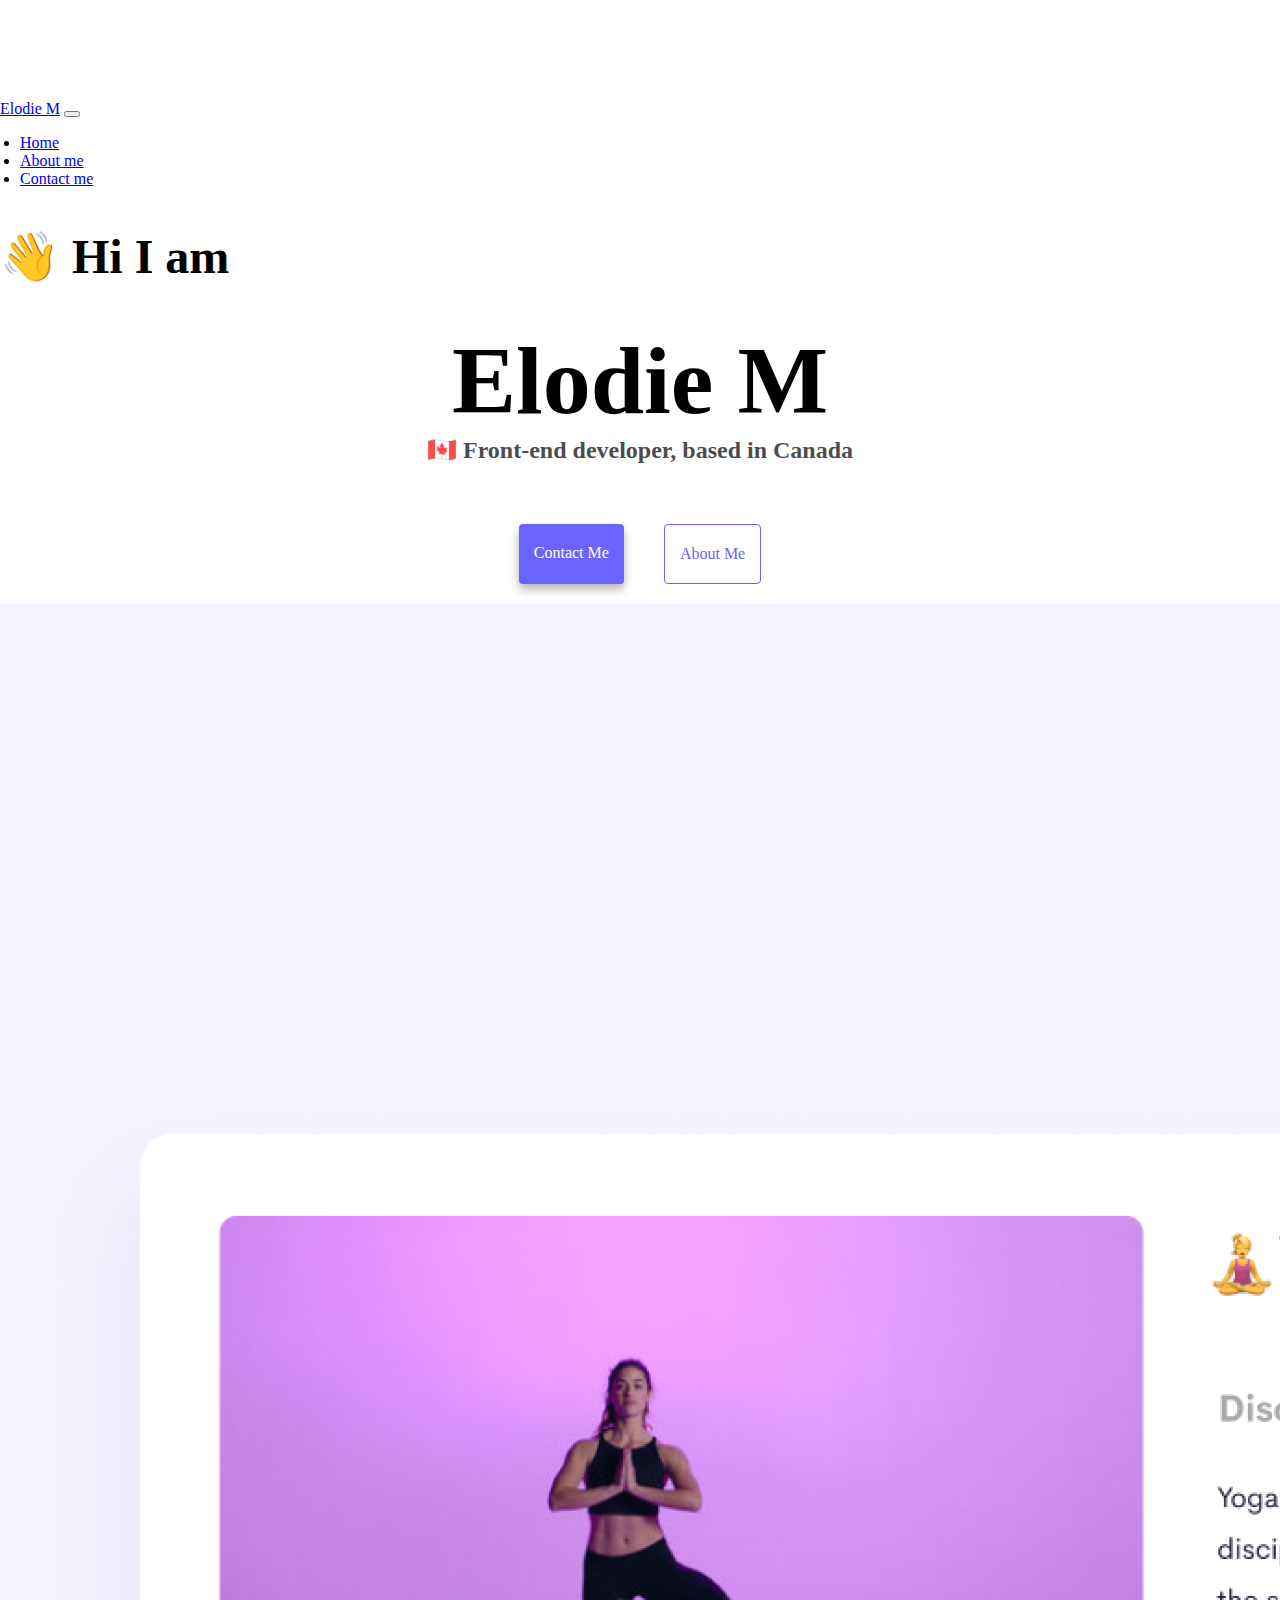
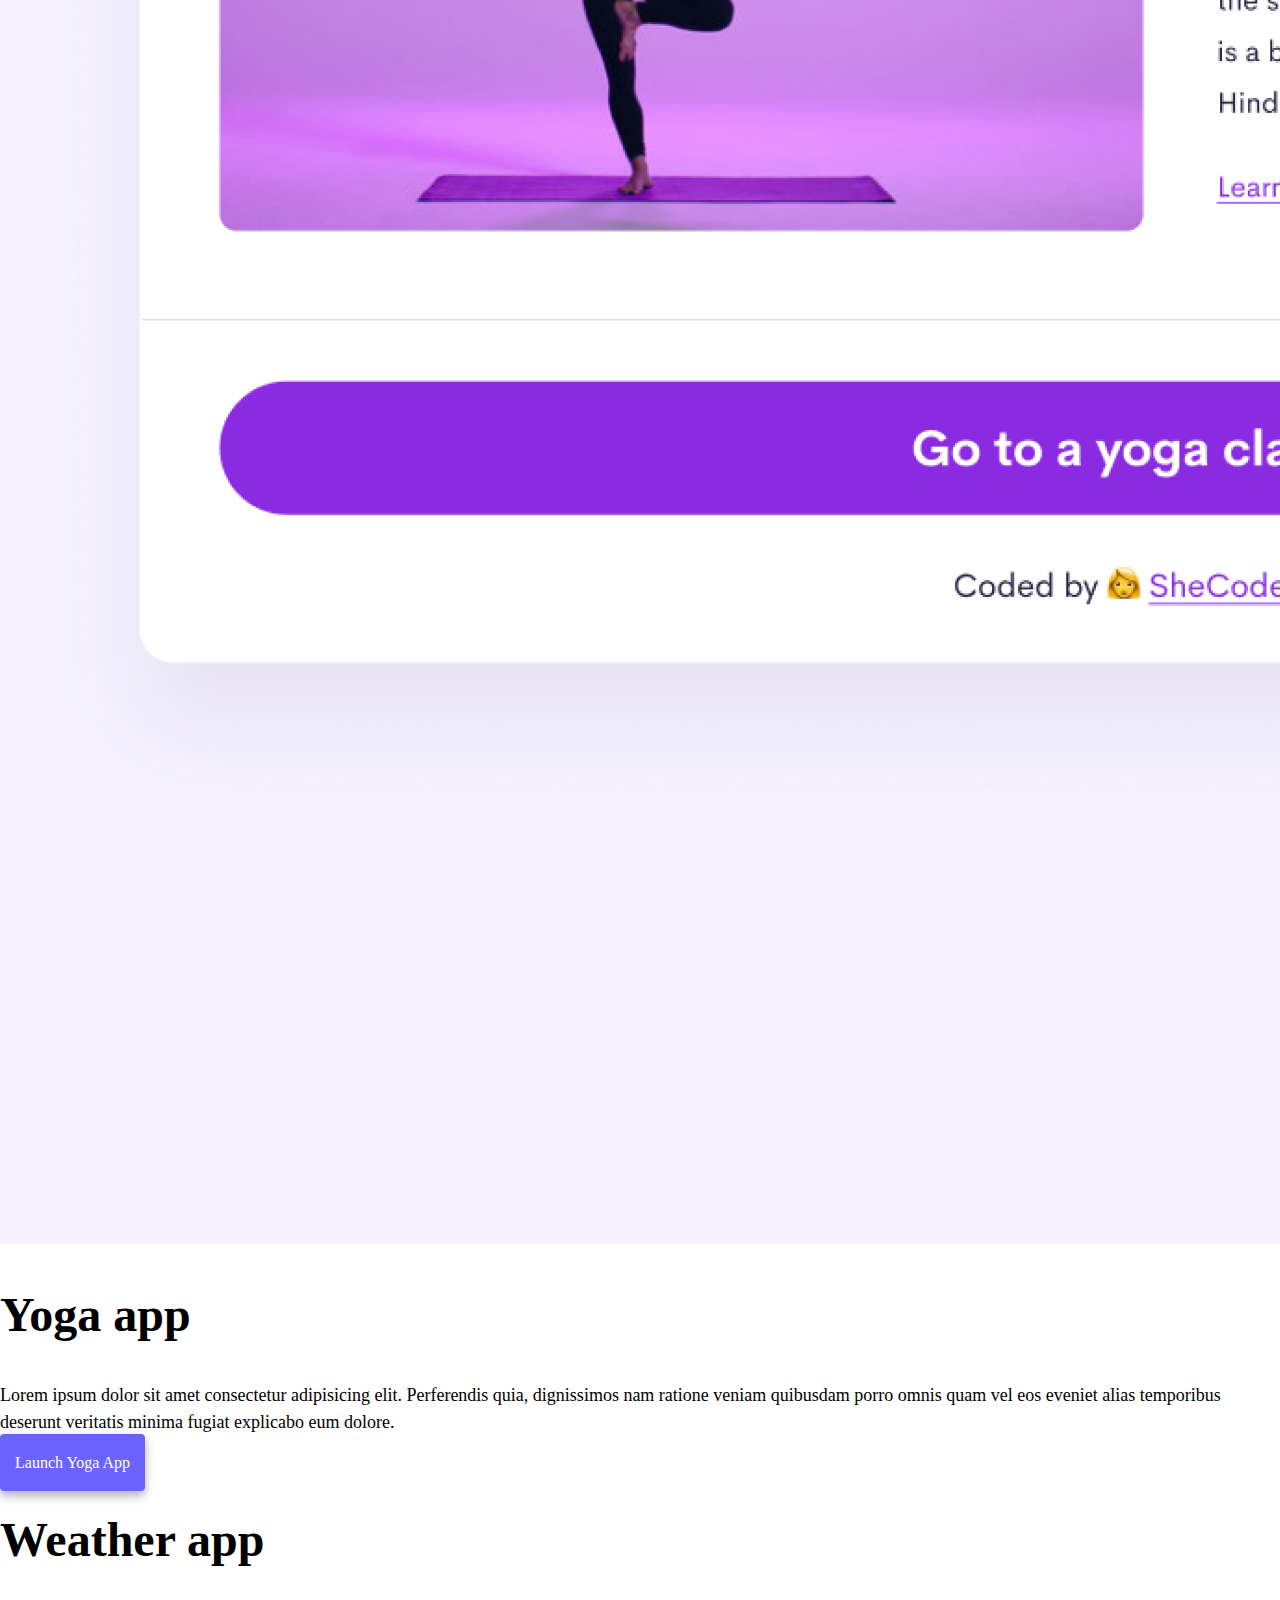
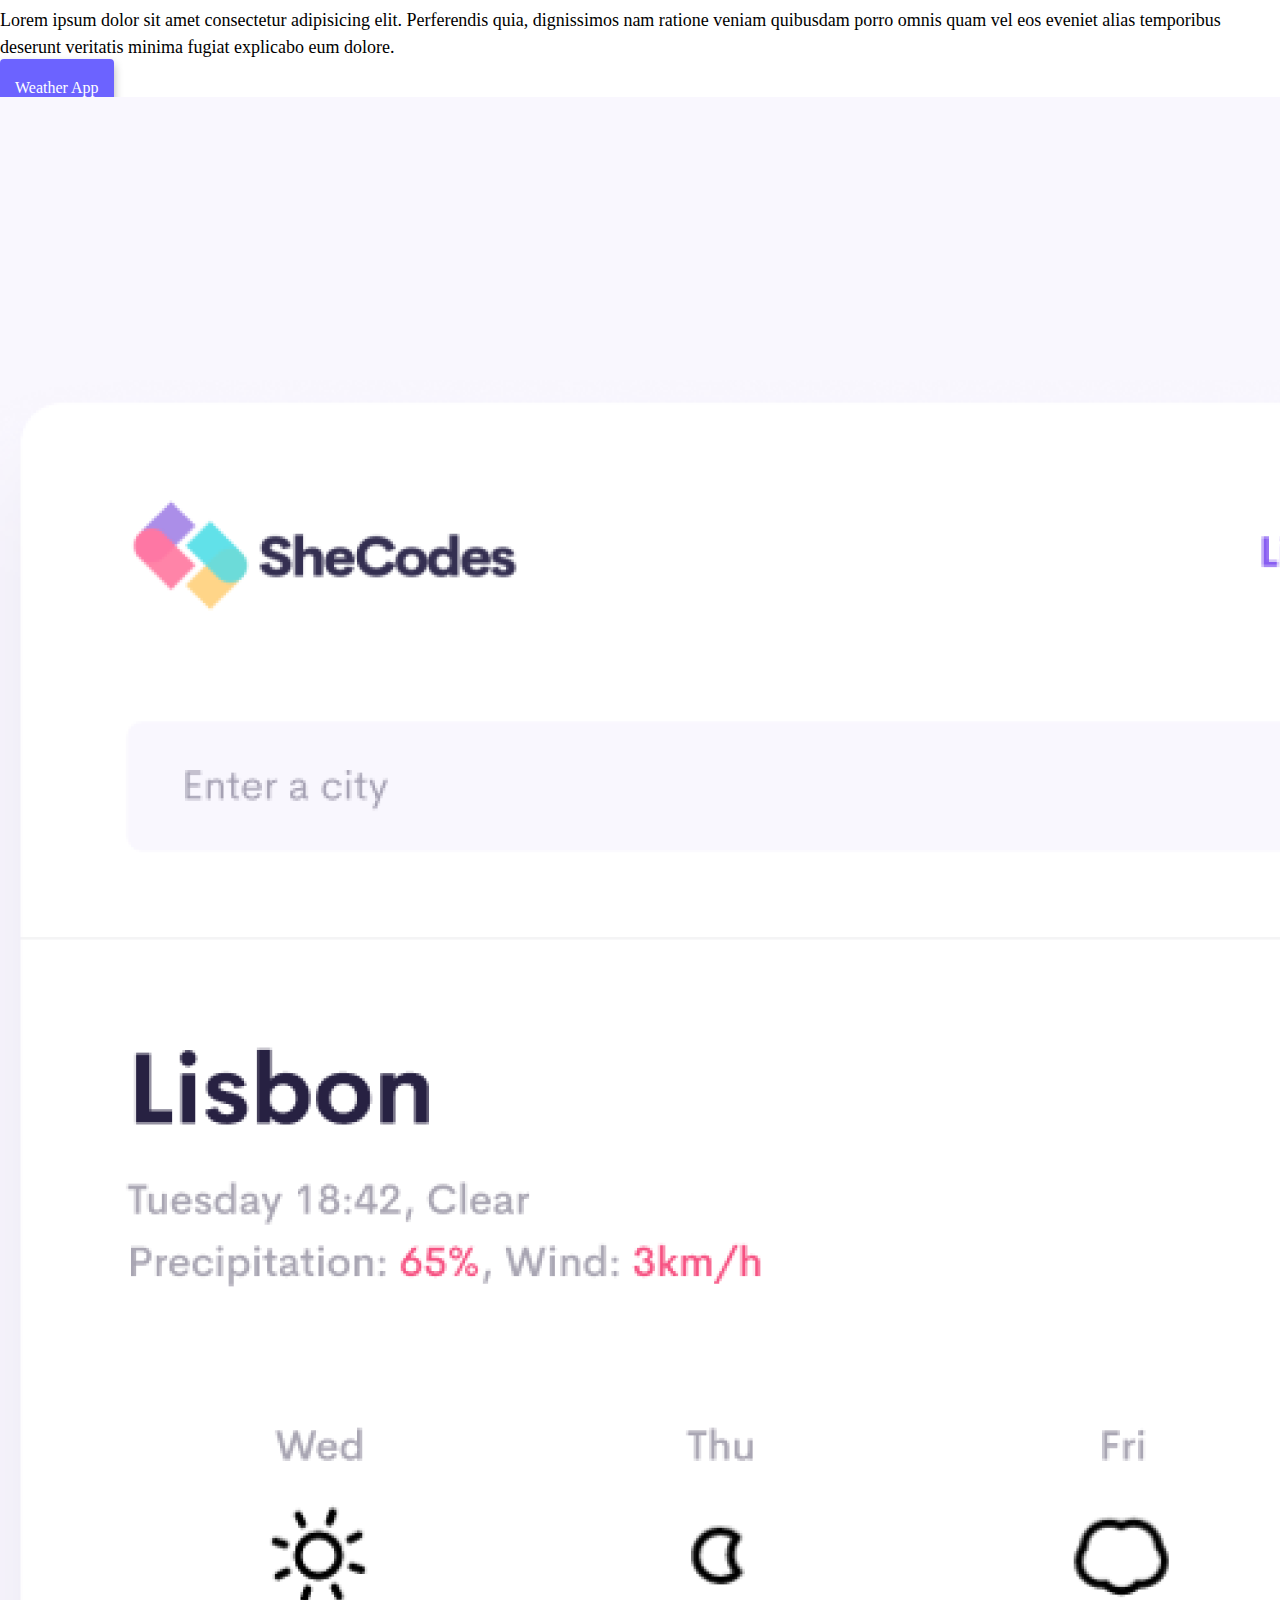
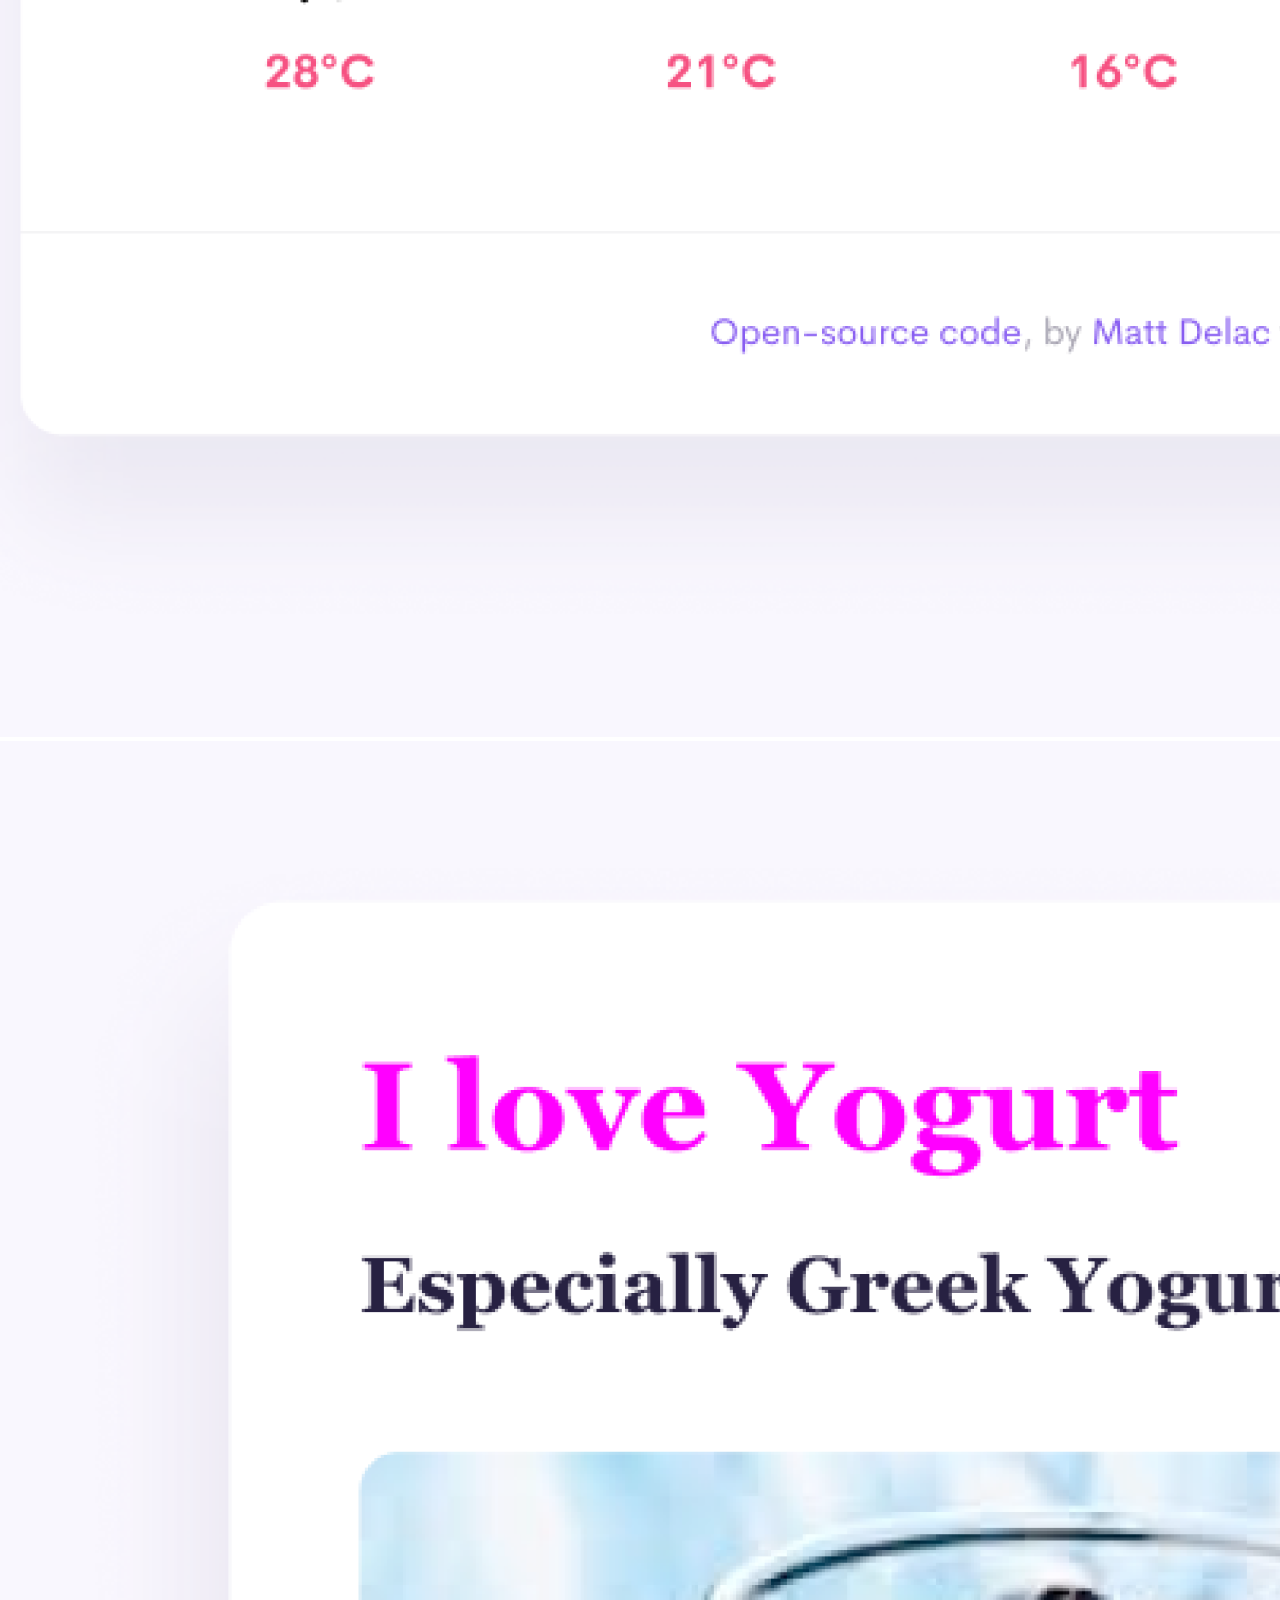
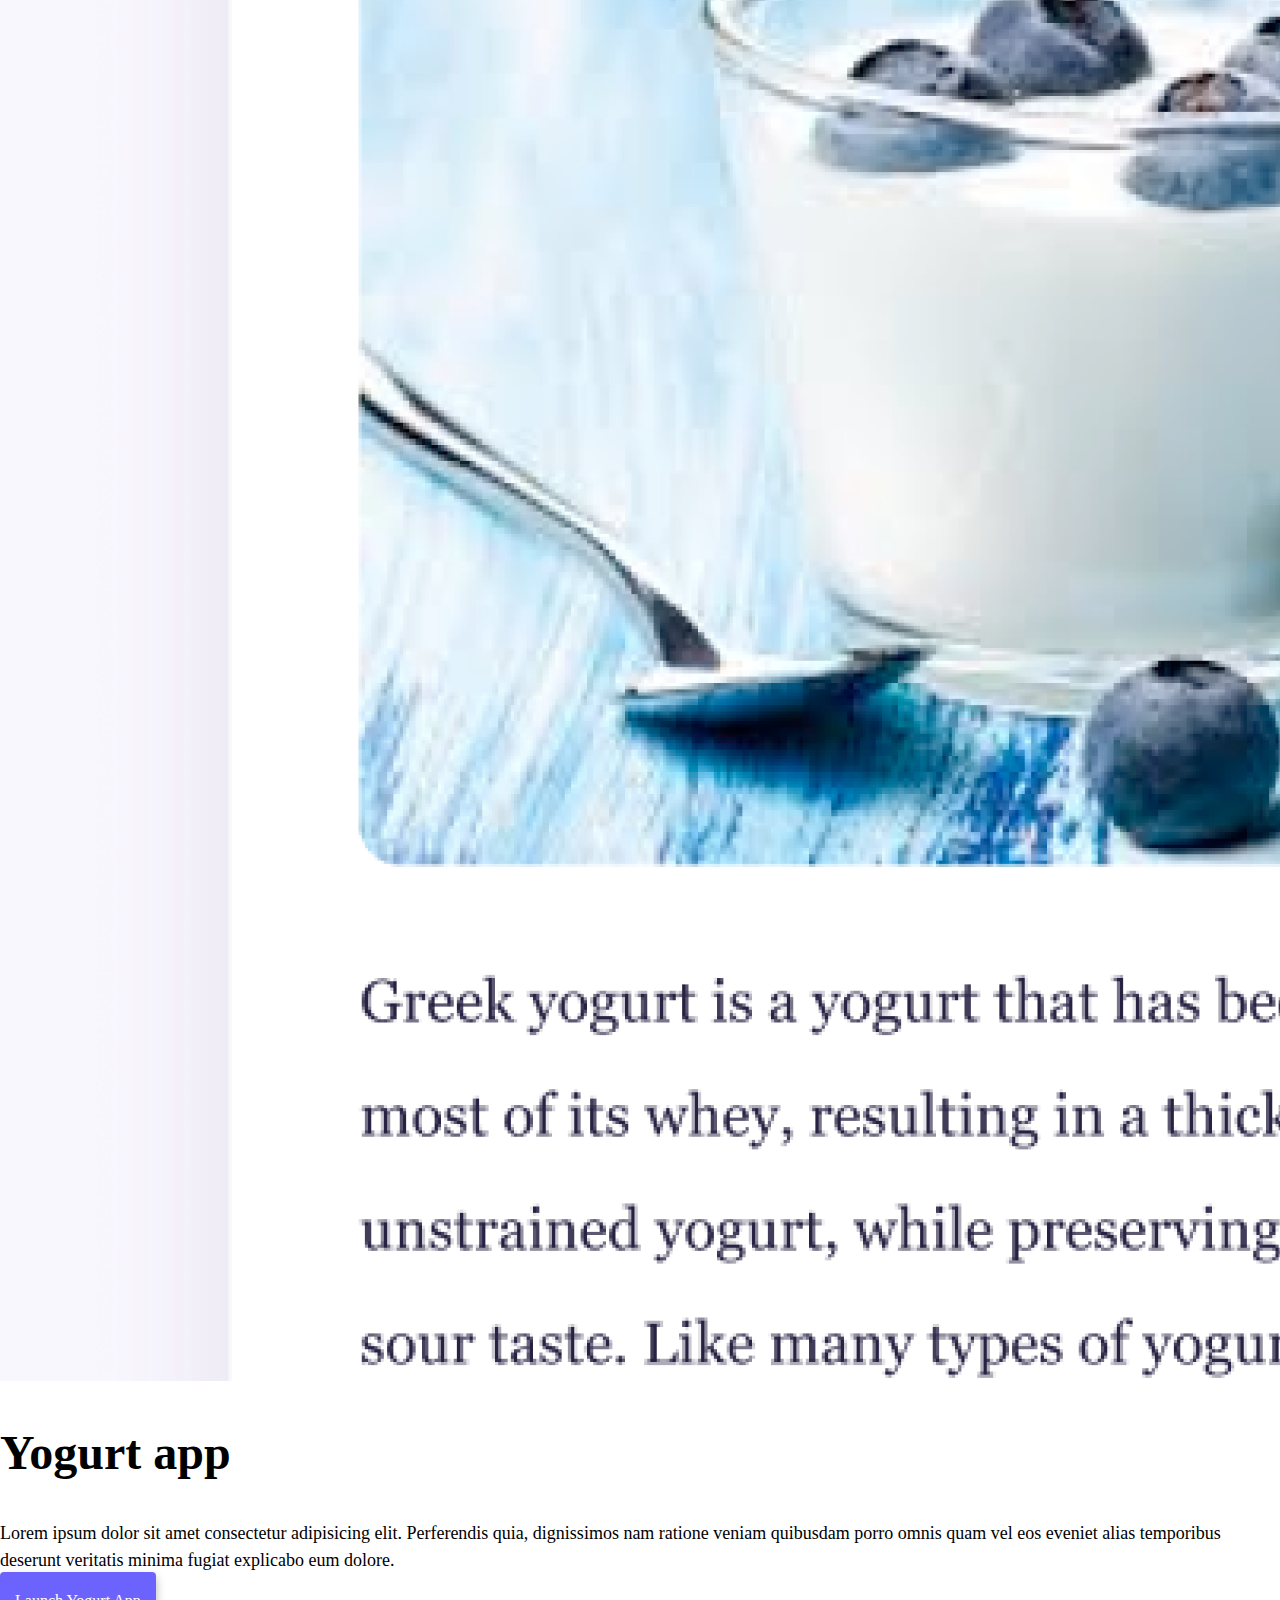
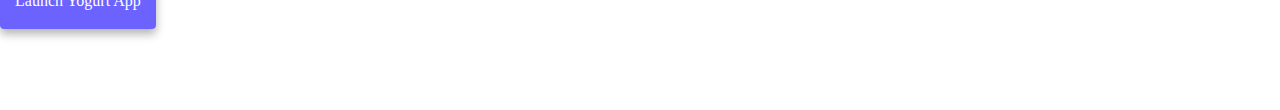
==== index.html @ 0d88f3b6 "Initial commit" ====
<!DOCTYPE html>
<html lang="en">
  <head>
    <meta charset="UTF-8" />
    <meta http-equiv="X-UA-Compatible" content="IE=edge" />
    <meta name="viewport" content="width=device-width, initial-scale=1.0" />
    <title>Elodie M</title>
    <link
      href="https://cdn.jsdelivr.net/npm/bootstrap@5.1.3/dist/css/bootstrap.min.css"
      rel="stylesheet"
      integrity="sha384-1BmE4kWBq78iYhFldvKuhfTAU6auU8tT94WrHftjDbrCEXSU1oBoqyl2QvZ6jIW3"
      crossorigin="anonymous"
    />
    <script
      src="https://cdn.jsdelivr.net/npm/bootstrap@5.1.3/dist/js/bootstrap.bundle.min.js"
      integrity="sha384-ka7Sk0Gln4gmtz2MlQnikT1wXgYsOg+OMhuP+IlRH9sENBO0LRn5q+8nbTov4+1p"
      crossorigin="anonymous"
    ></script>
    <link rel="stylesheet" href="src/style.css" />
  </head>
  <body>
    <nav class="navbar fixed-top navbar-expand-lg navbar-light bg-light">
      <div class="container">
        <a class="navbar-brand" href="index.html">Elodie M</a>
        <button
          class="navbar-toggler"
          type="button"
          data-bs-toggle="collapse"
          data-bs-target="#navbarNav"
          aria-controls="navbarNav"
          aria-expanded="false"
          aria-label="Toggle navigation"
        >
          <span class="navbar-toggler-icon"></span>
        </button>
        <div class="collapse navbar-collapse" id="navbarNav">
          <ul class="navbar-nav">
            <li class="nav-item">
              <a class="nav-link active" aria-current="page" href="index.html"
                >Home</a
              >
            </li>
            <li class="nav-item">
              <a class="nav-link" href="about.html">About me</a>
            </li>
            <li class="nav-item">
              <a class="nav-link" href="about.html#contact">Contact me</a>
            </li>
          </ul>
        </div>
      </div>
    </nav>
    <h2 class="text-center">👋 Hi I am</h2>
    <h1>Elodie M</h1>
    <h3>🇨🇦 Front-end developer, based in Canada</h3>
    <div class="navigation-links">
      <a href="about.html#contact" class="primary-link">Contact me</a>
      <a href="about.html" class="secondary-link">About me</a>
    </div>
    <div class="container">
      <div class="row">
        <div class="col-md-6 mt-5">
          <img src="images/yoga.png" class="img-fluid rounded" />
        </div>
        <div class="col-md-6 mt-5">
          <h2>Yoga app</h2>
          <p>
            Lorem ipsum dolor sit amet consectetur adipisicing elit. Perferendis
            quia, dignissimos nam ratione veniam quibusdam porro omnis quam vel
            eos eveniet alias temporibus deserunt veritatis minima fugiat
            explicabo eum dolore.
          </p>
          <div class="mt-5">
            <a href="#" class="primary-link">Launch Yoga App</a>
          </div>
        </div>
        <div class="row">
          <div class="col-md-6 mt-5">
            <h2>Weather app</h2>
            <p>
              Lorem ipsum dolor sit amet consectetur adipisicing elit.
              Perferendis quia, dignissimos nam ratione veniam quibusdam porro
              omnis quam vel eos eveniet alias temporibus deserunt veritatis
              minima fugiat explicabo eum dolore.
            </p>
            <div class="mt-5">
              <a href="#" class="primary-link">Weather App</a>
            </div>
          </div>
          <div class="col-md-6 mt-5">
            <img src="images/weather.png" class="img-fluid rounded" />
          </div>
        </div>
        <div class="row">
          <div class="col-md-6 mt-5">
            <img src="images/yogurt.png" class="img-fluid rounded" />
          </div>
          <div class="col-md-6 mt-5">
            <h2>Yogurt app</h2>
            <p>
              Lorem ipsum dolor sit amet consectetur adipisicing elit.
              Perferendis quia, dignissimos nam ratione veniam quibusdam porro
              omnis quam vel eos eveniet alias temporibus deserunt veritatis
              minima fugiat explicabo eum dolore.
            </p>
            <div class="mt-5">
              <a href="#" class="primary-link">Launch Yogurt App</a>
            </div>
          </div>
        </div>
      </div>
    </div>
  </body>
</html>
---- src/style.css ----
:root {
  --primary-color: #6c63ff;
  --secondary-color: #f5f2fe;
  --box-shadow: 0 5px 10px rgba(0, 0, 0, 0.3);
}

body {
  margin: 100px 0;
}
ul {
  padding-left: 20px !important;
}

h1,
h3 {
  text-align: center;
  margin: 0;
}

h1 {
  font-size: 96px;
}

h2 {
  font-size: 48px;
}

h3 {
  font-size: 24px;
  opacity: 0.7;
}

p {
  font-size: 18px;
  line-height: 1.5;
}

.navigation-links {
  display: flex;
  margin-top: 40px;
  justify-content: center;
}

.navigation-links a {
  margin: 20px;
  border-radius: 4px;
  padding: 20px 15px;
  text-decoration: none;
  text-transform: capitalize;
}

.primary-link {
  border-radius: 4px;
  padding: 20px 15px;
  text-decoration: none;
  text-transform: capitalize;
  background: var(--primary-color);
  box-shadow: var(--box-shadow);
  color: white;
}

.secondary-link {
  color: var(--primary-color);
  border: 1px solid var(--primary-color);
}

.homepage-link {
  color: var(--primary-color);
  text-align: center;
  display: block;
}

.about-paragraphs {
  margin: 30px 0;
}

.about-paragraphs p {
  margin: 10px;
}

.email-link {
  display: flex;
  justify-content: center;
  color: var(--primary-color);
  font-size: 28px;
  text-decoration: none;
}

.email-link:hover {
  text-decoration: underline;
}
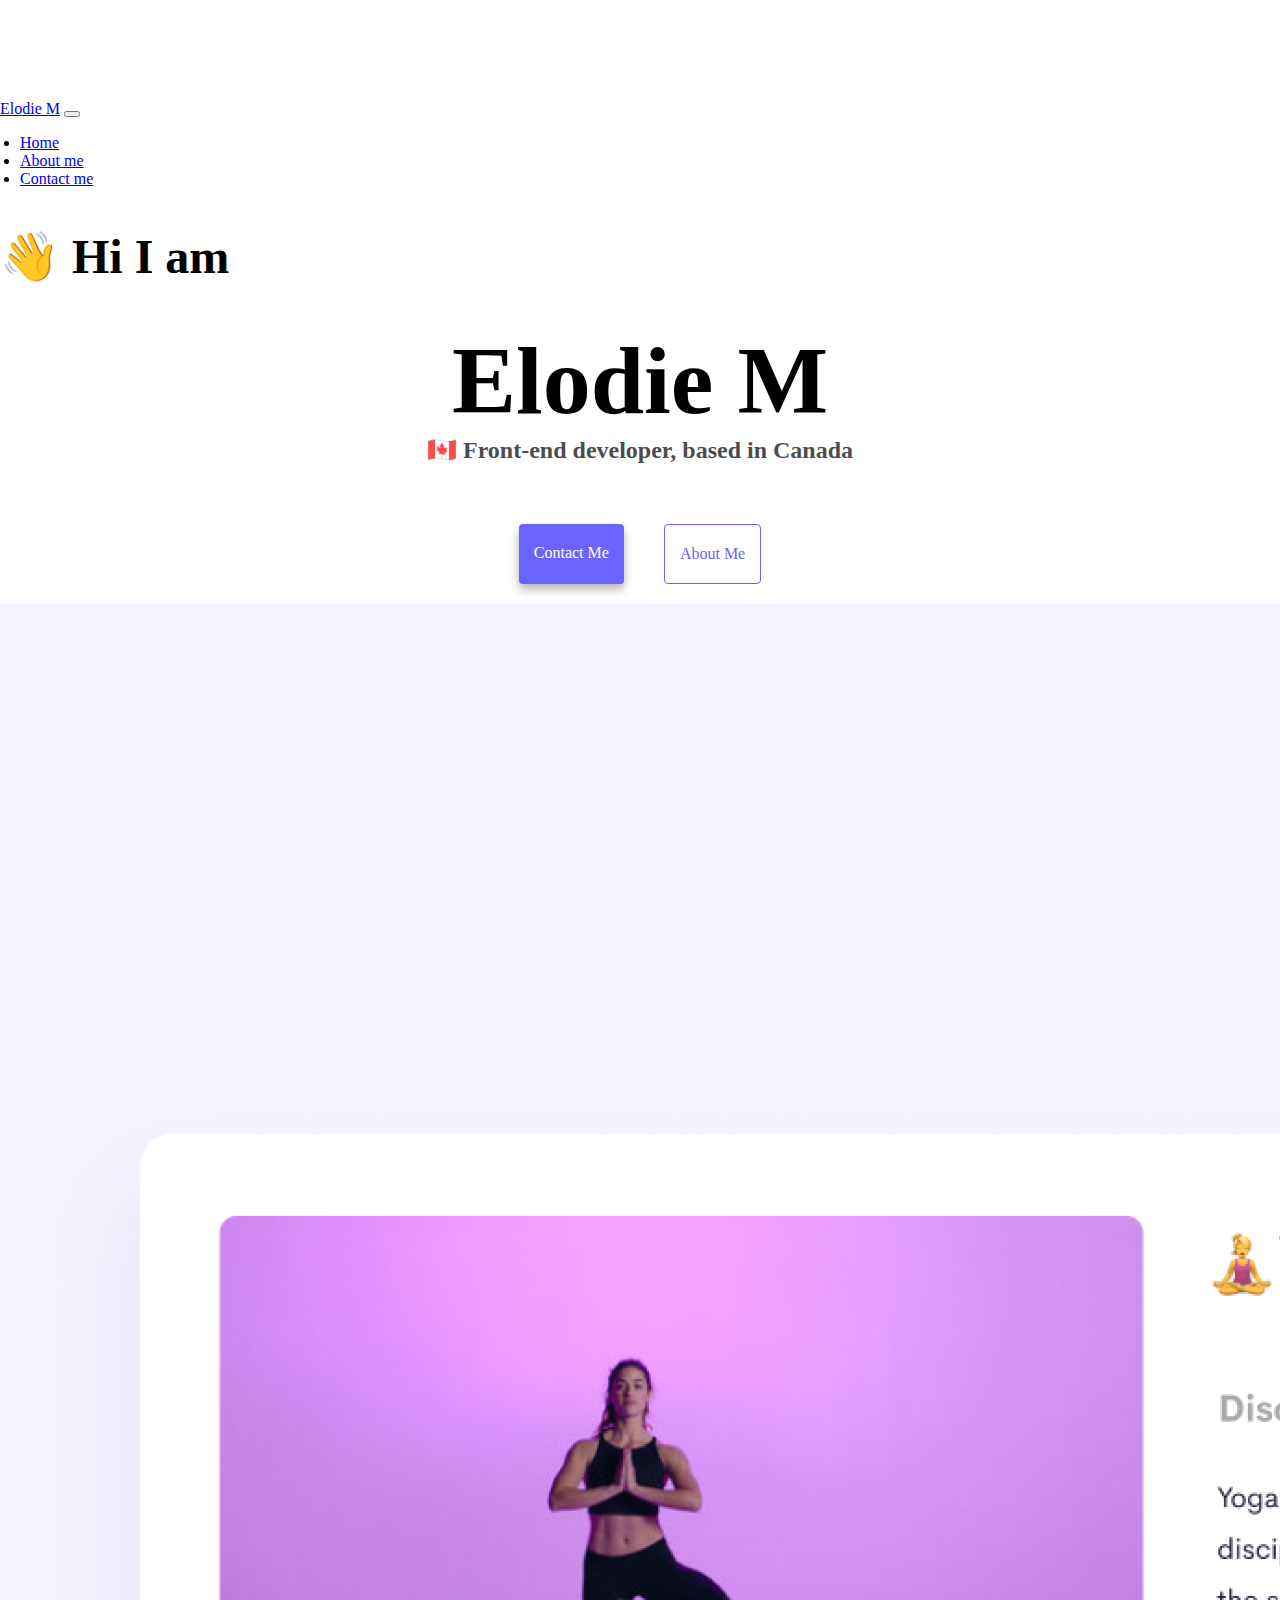
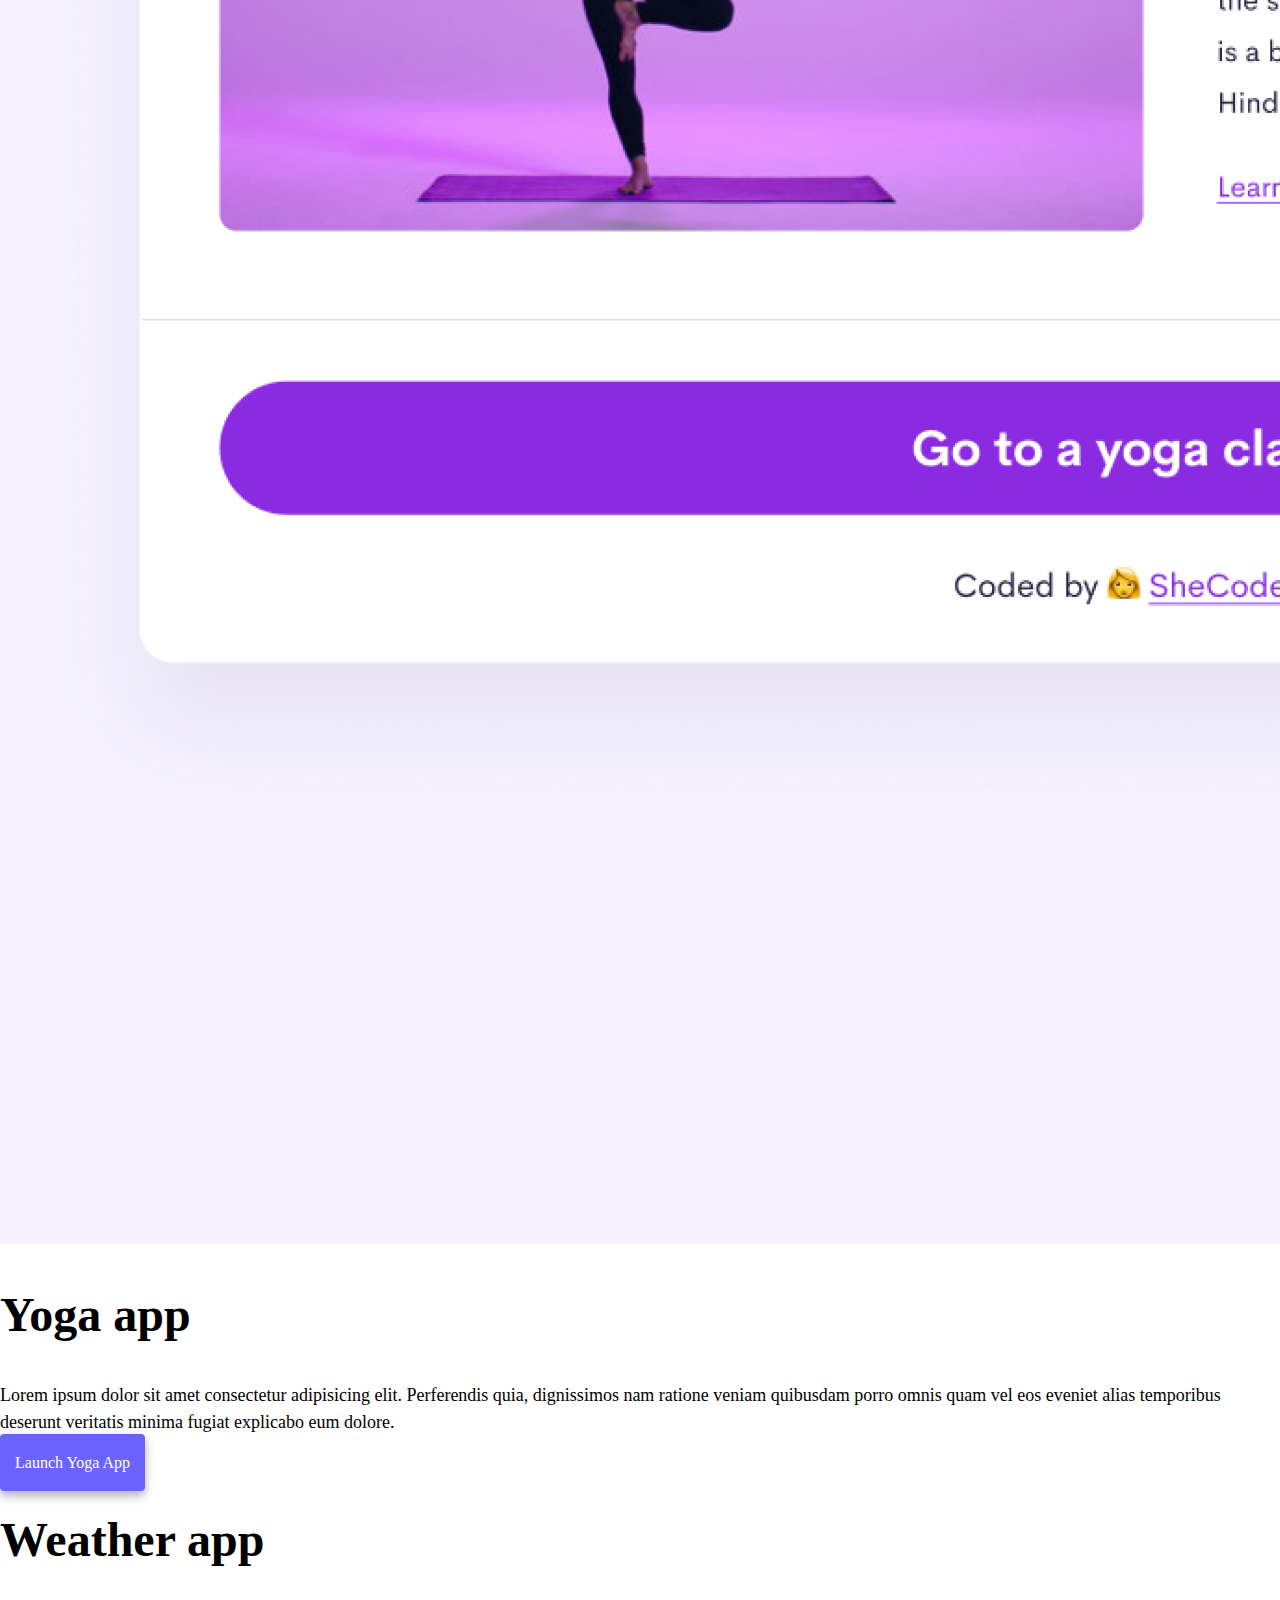
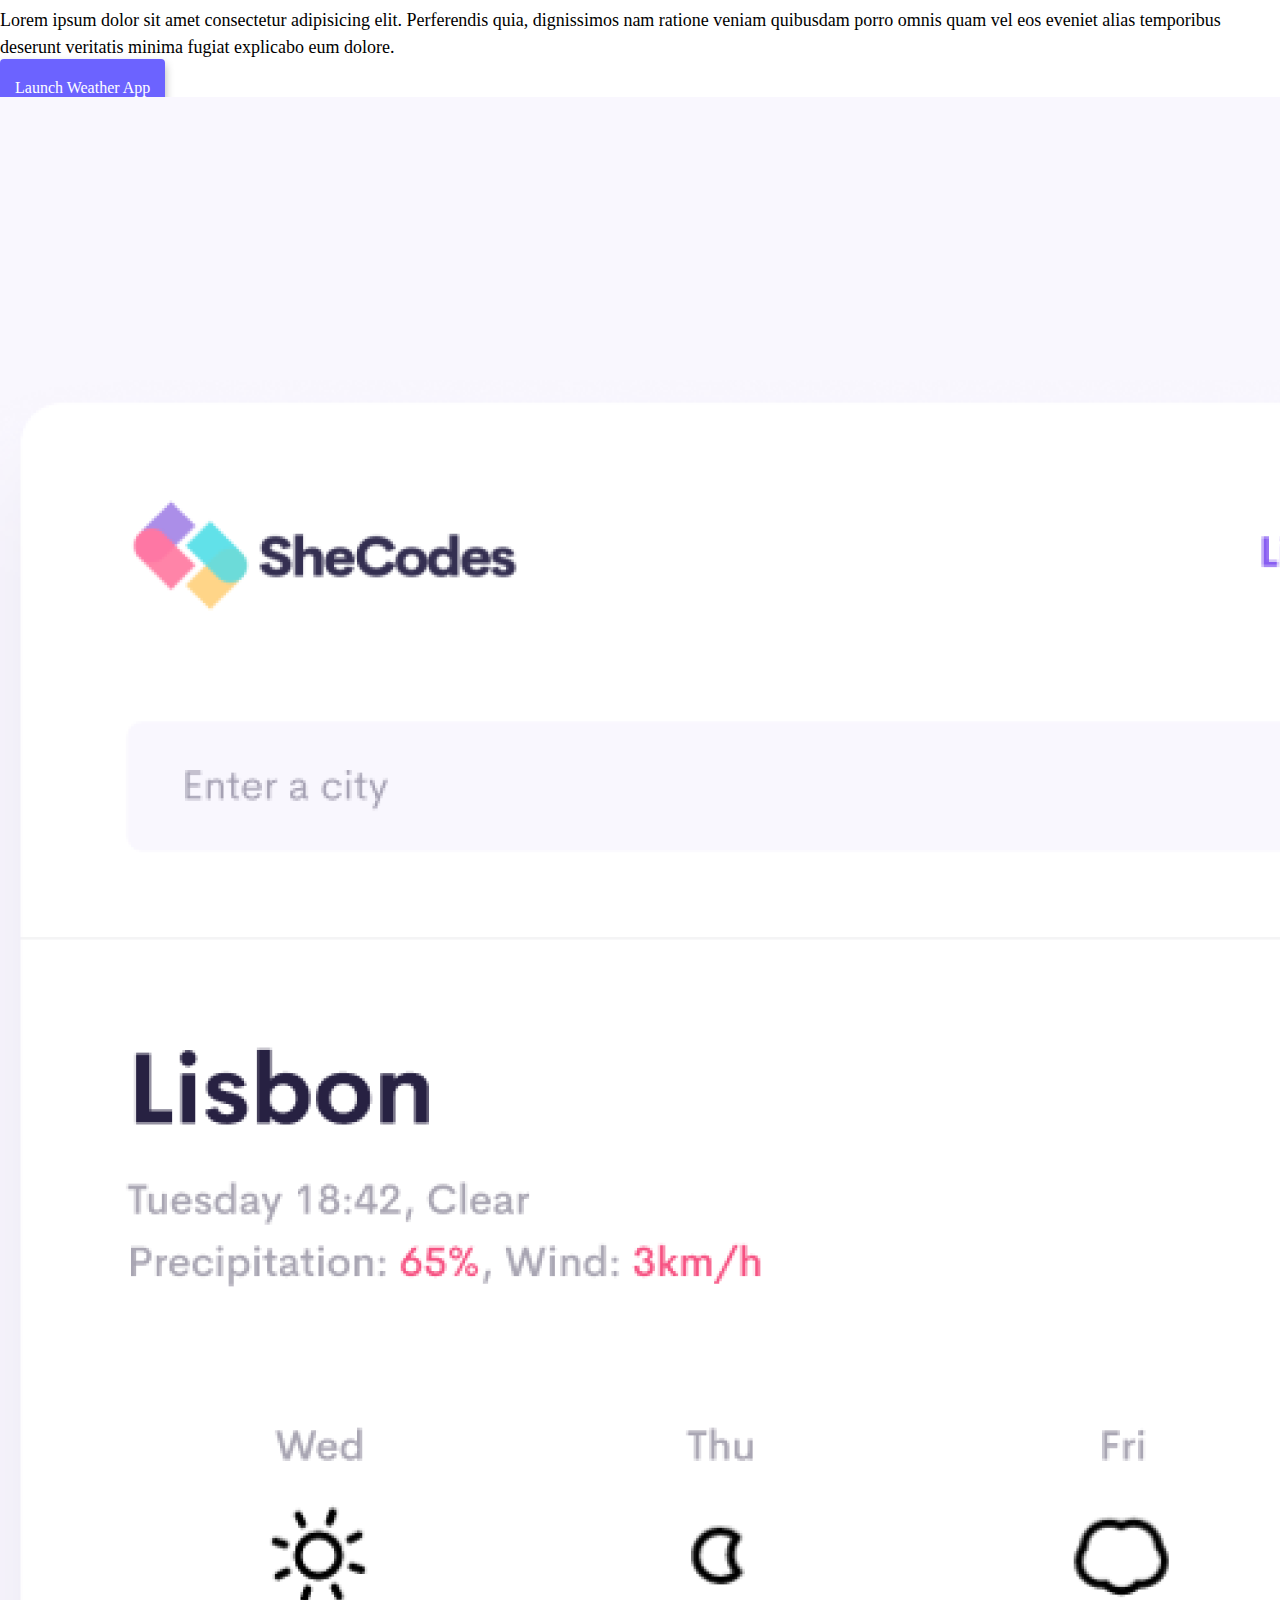
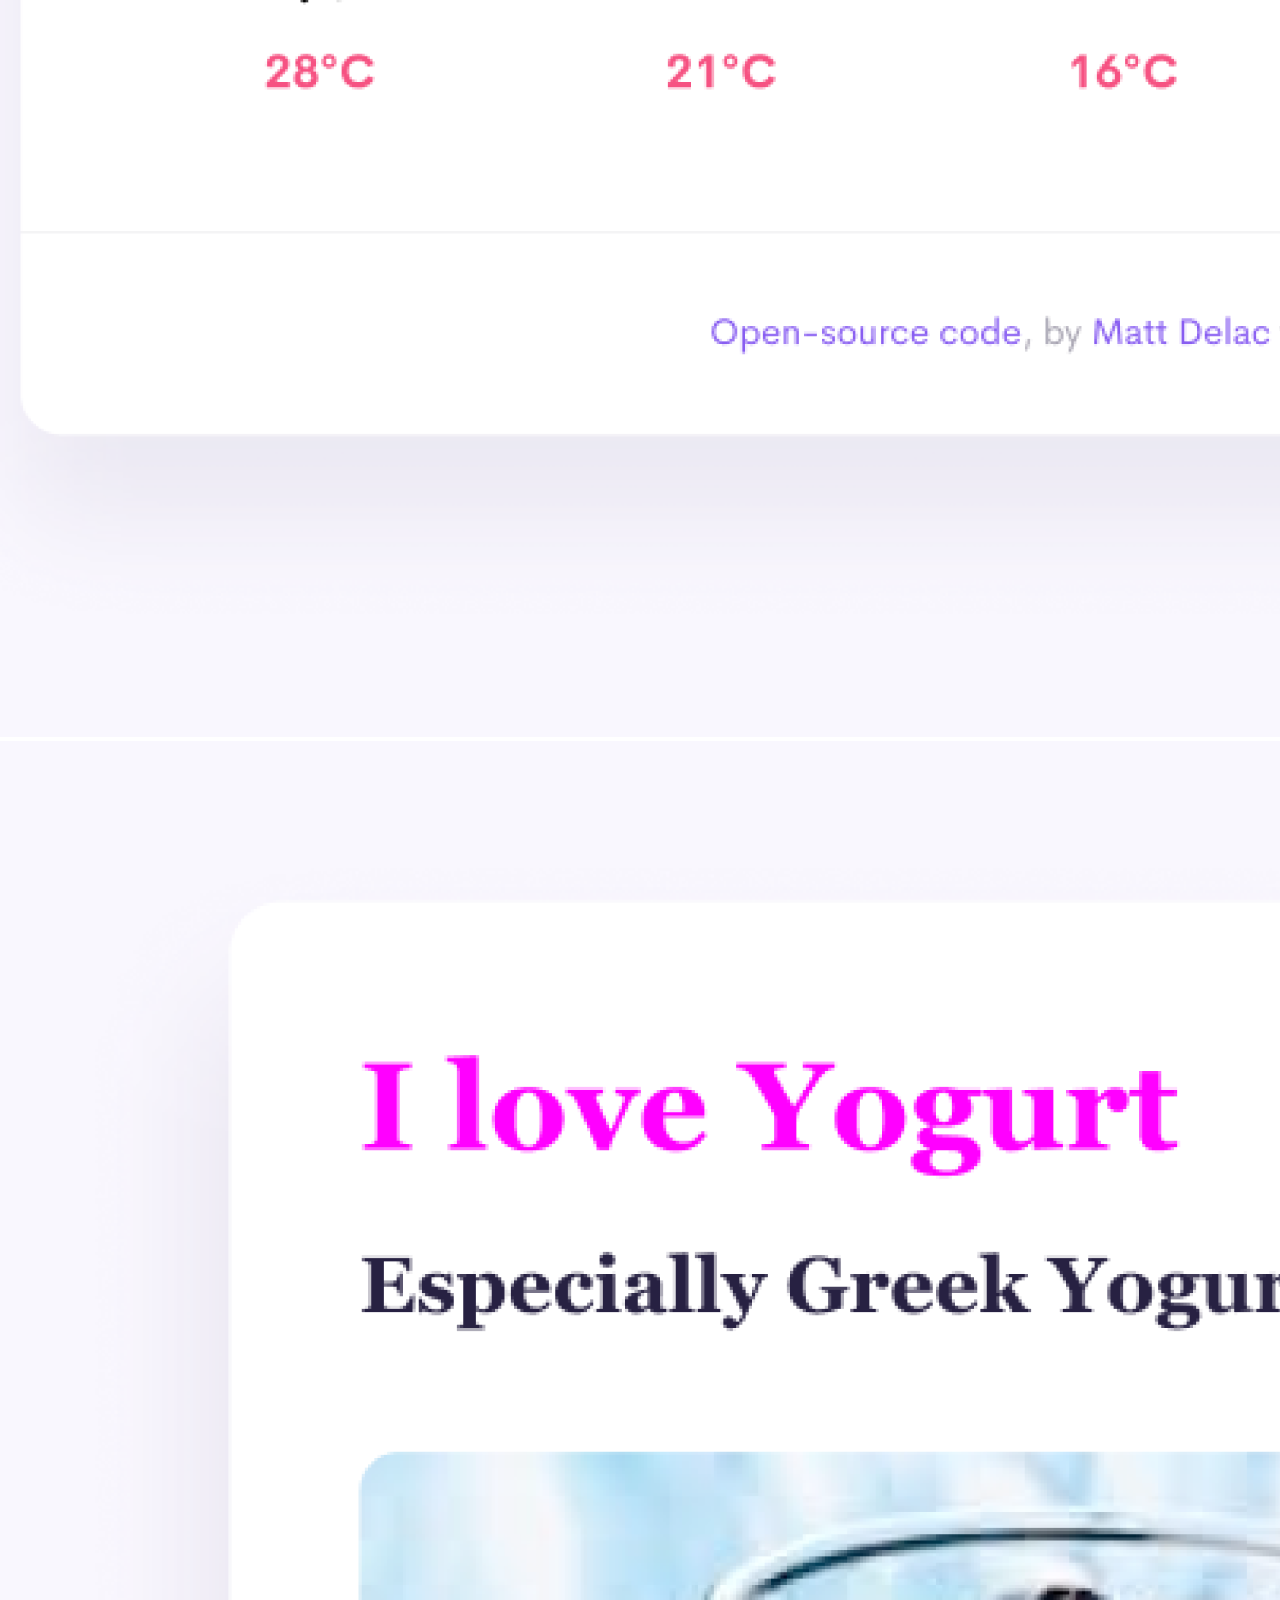
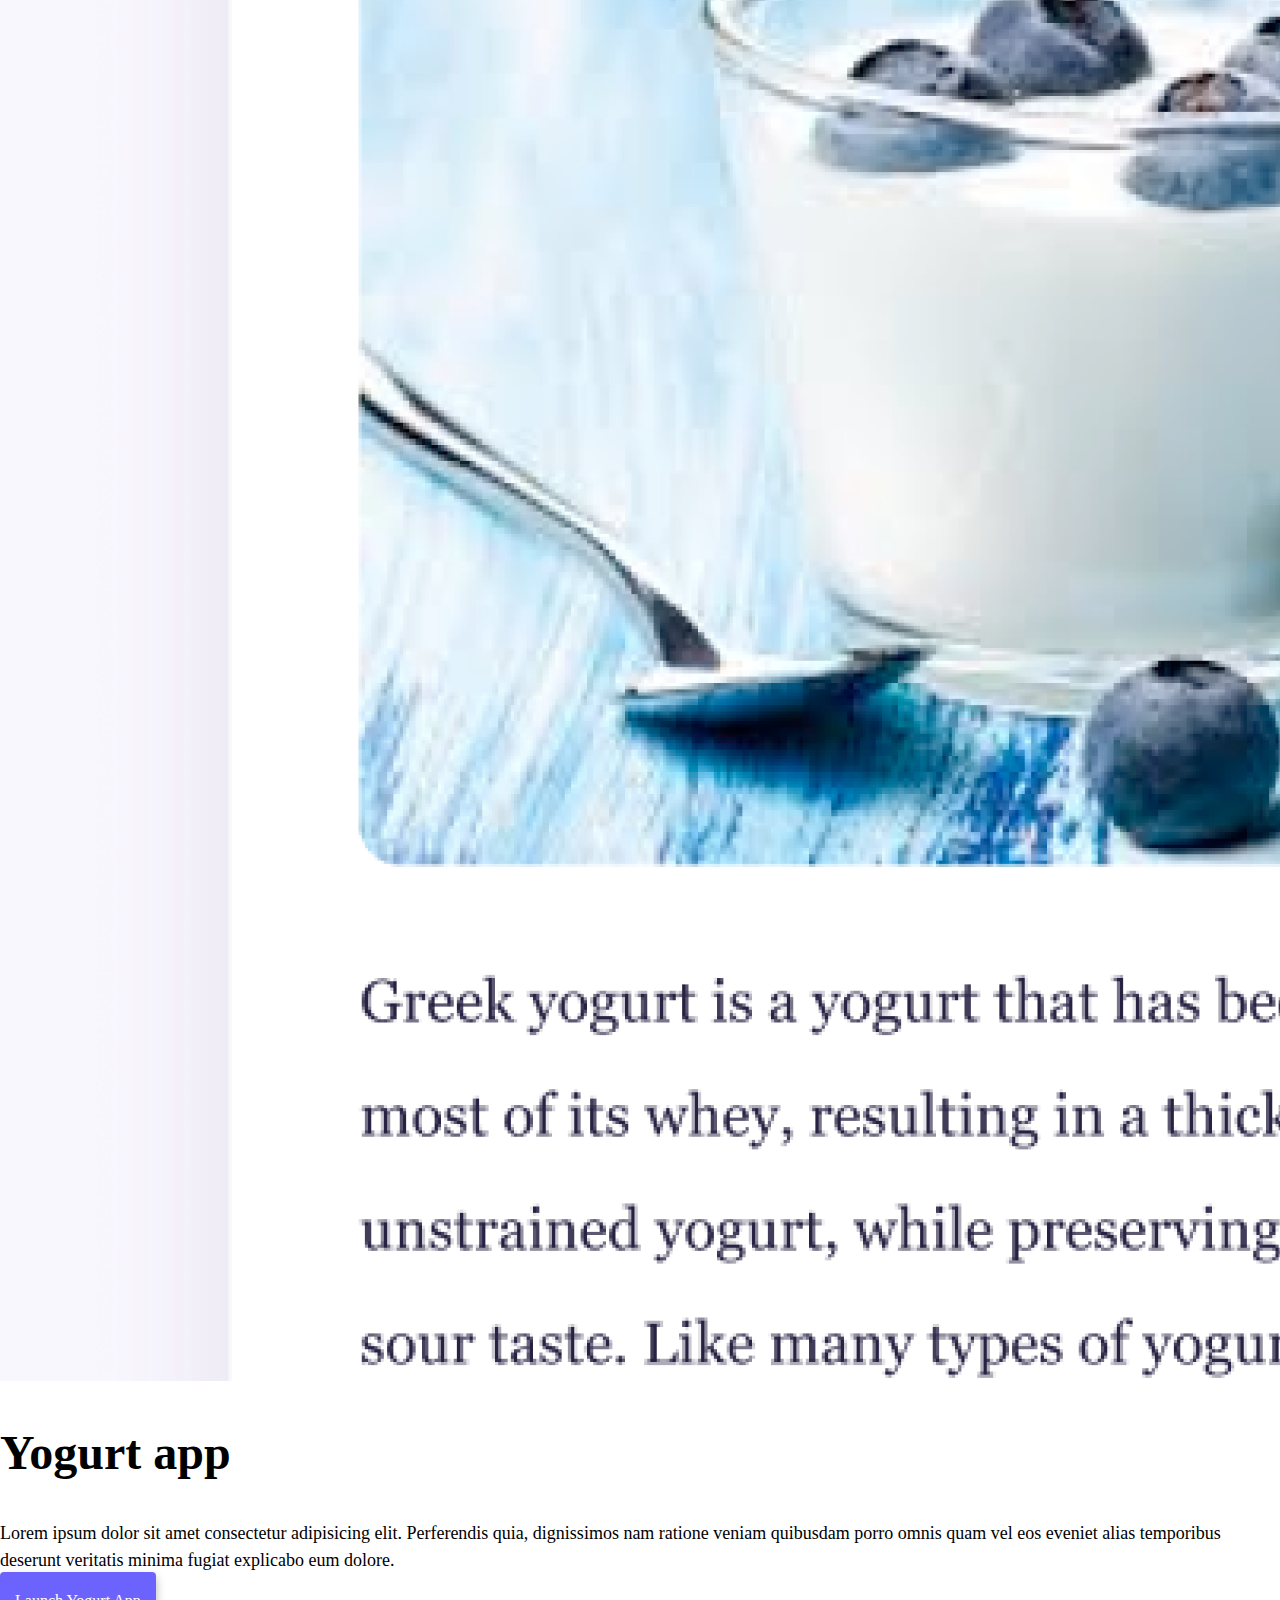
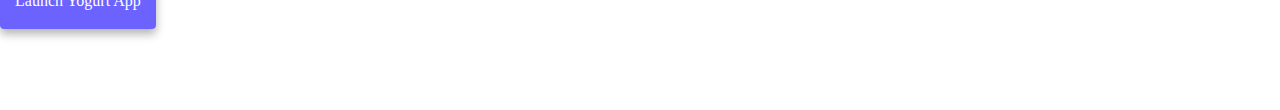
==== commit 1200e6b1: "Made website responsive and SEO friendly" ====
--- a/index.html
+++ b/index.html
@@ -4,7 +4,11 @@
     <meta charset="UTF-8" />
     <meta http-equiv="X-UA-Compatible" content="IE=edge" />
     <meta name="viewport" content="width=device-width, initial-scale=1.0" />
-    <title>Elodie M</title>
+    <meta
+      name="description"
+      content="Elodie M is a Front-end developer based in Toronto canada"
+    />
+    <title>Elodie M - Front-end developer</title>
     <link
       href="https://cdn.jsdelivr.net/npm/bootstrap@5.1.3/dist/css/bootstrap.min.css"
       rel="stylesheet"
@@ -16,12 +20,12 @@
       integrity="sha384-ka7Sk0Gln4gmtz2MlQnikT1wXgYsOg+OMhuP+IlRH9sENBO0LRn5q+8nbTov4+1p"
       crossorigin="anonymous"
     ></script>
-    <link rel="stylesheet" href="src/style.css" />
+    <link rel="stylesheet" href="/src/styles.css" />
   </head>
   <body>
     <nav class="navbar fixed-top navbar-expand-lg navbar-light bg-light">
       <div class="container">
-        <a class="navbar-brand" href="index.html">Elodie M</a>
+        <a class="navbar-brand" href="/">Elodie M</a>
         <button
           class="navbar-toggler"
           type="button"
@@ -36,15 +40,26 @@
         <div class="collapse navbar-collapse" id="navbarNav">
           <ul class="navbar-nav">
             <li class="nav-item">
-              <a class="nav-link active" aria-current="page" href="index.html"
+              <a
+                class="nav-link active"
+                aria-current="page"
+                href="/"
+                title="Homepage"
                 >Home</a
               >
             </li>
             <li class="nav-item">
-              <a class="nav-link" href="about.html">About me</a>
+              <a class="nav-link" href="/about.html" title="About Elodie"
+                >About me</a
+              >
             </li>
             <li class="nav-item">
-              <a class="nav-link" href="about.html#contact">Contact me</a>
+              <a
+                class="nav-link"
+                href="/about.html#contact"
+                title="Contact Elodie"
+                >Contact me</a
+              >
             </li>
           </ul>
         </div>
@@ -53,17 +68,25 @@
     <h2 class="text-center">👋 Hi I am</h2>
     <h1>Elodie M</h1>
     <h3>🇨🇦 Front-end developer, based in Canada</h3>
-    <div class="navigation-links">
-      <a href="about.html#contact" class="primary-link">Contact me</a>
-      <a href="about.html" class="secondary-link">About me</a>
+    <div class="navigation-links mb-5">
+      <a href="/about.html#contact" title="Contact Elodie" class="primary-link"
+        >Contact me</a
+      >
+      <a href="/about.html" title="About Elodie" class="secondary-link"
+        >About me</a
+      >
     </div>
     <div class="container">
       <div class="row">
-        <div class="col-md-6 mt-5">
-          <img src="images/yoga.png" class="img-fluid rounded" />
+        <div class="col-sm-6">
+          <img
+            src="/images/yoga.png"
+            alt="Yoga pose"
+            class="img-fluid rounded d-none d-sm-block"
+          />
         </div>
-        <div class="col-md-6 mt-5">
-          <h2>Yoga app</h2>
+        <div class="col-sm-6">
+          <h2 class="mb-3">Yoga app</h2>
           <p>
             Lorem ipsum dolor sit amet consectetur adipisicing elit. Perferendis
             quia, dignissimos nam ratione veniam quibusdam porro omnis quam vel
@@ -71,12 +94,14 @@
             explicabo eum dolore.
           </p>
           <div class="mt-5">
-            <a href="#" class="primary-link">Launch Yoga App</a>
+            <a href="#" title="Yoga App Project" class="primary-link app-link"
+              >Launch Yoga App</a
+            >
           </div>
         </div>
-        <div class="row">
-          <div class="col-md-6 mt-5">
-            <h2>Weather app</h2>
+        <div class="row mt-5">
+          <div class="col-sm-6">
+            <h2 class="mb-3">Weather app</h2>
             <p>
               Lorem ipsum dolor sit amet consectetur adipisicing elit.
               Perferendis quia, dignissimos nam ratione veniam quibusdam porro
@@ -84,19 +109,32 @@
               minima fugiat explicabo eum dolore.
             </p>
             <div class="mt-5">
-              <a href="#" class="primary-link">Weather App</a>
+              <a
+                href="#"
+                title="Weather App Project"
+                class="primary-link app-link"
+                >Launch Weather App</a
+              >
             </div>
           </div>
-          <div class="col-md-6 mt-5">
-            <img src="images/weather.png" class="img-fluid rounded" />
+          <div class="col-sm-6">
+            <img
+              src="/images/weather.png"
+              alt="Basic weather app"
+              class="img-fluid rounded d-none d-sm-block"
+            />
           </div>
         </div>
-        <div class="row">
-          <div class="col-md-6 mt-5">
-            <img src="images/yogurt.png" class="img-fluid rounded" />
+        <div class="row mt-5">
+          <div class="col-sm-6">
+            <img
+              src="/images/yogurt.png"
+              alt="Yogurt in a glass cup"
+              class="img-fluid rounded d-none d-sm-block"
+            />
           </div>
-          <div class="col-md-6 mt-5">
-            <h2>Yogurt app</h2>
+          <div class="col-sm-6">
+            <h2 class="mb-3">Yogurt app</h2>
             <p>
               Lorem ipsum dolor sit amet consectetur adipisicing elit.
               Perferendis quia, dignissimos nam ratione veniam quibusdam porro
@@ -104,7 +142,12 @@
               minima fugiat explicabo eum dolore.
             </p>
             <div class="mt-5">
-              <a href="#" class="primary-link">Launch Yogurt App</a>
+              <a
+                href="#"
+                title="Yogurt App Project"
+                class="primary-link app-link"
+                >Launch Yogurt App</a
+              >
             </div>
           </div>
         </div>
--- a/src/styles.css
+++ b/src/styles.css
@@ -0,0 +1,120 @@
+:root {
+  --primary-color: #6c63ff;
+  --secondary-color: #f5f2fe;
+  --box-shadow: 0 5px 10px rgba(0, 0, 0, 0.3);
+}
+
+body {
+  margin: 100px 0;
+}
+ul {
+  padding-left: 20px !important;
+}
+
+h1,
+h3 {
+  text-align: center;
+  margin: 0;
+}
+
+h1 {
+  font-size: 96px;
+}
+
+h2 {
+  font-size: 48px;
+}
+
+h3 {
+  font-size: 24px;
+  opacity: 0.7;
+}
+
+p {
+  font-size: 18px;
+  line-height: 1.5;
+}
+
+.navigation-links {
+  display: flex;
+  margin-top: 40px;
+  justify-content: center;
+}
+.navigation-links a {
+  margin: 20px;
+}
+
+.primary-link {
+  border-radius: 4px;
+  padding: 20px 15px;
+  text-decoration: none;
+  text-transform: capitalize;
+  background: var(--primary-color);
+  box-shadow: var(--box-shadow);
+  color: white;
+}
+
+.secondary-link {
+  border-radius: 4px;
+  padding: 20px 15px;
+  text-decoration: none;
+  text-transform: capitalize;
+  color: var(--primary-color);
+  border: 1px solid var(--primary-color);
+}
+
+.homepage-link {
+  color: var(--primary-color);
+  text-align: center;
+  display: block;
+}
+
+.about-paragraphs {
+  margin: 30px 0;
+}
+
+.about-paragraphs p {
+  margin: 10px;
+}
+
+.email-link {
+  display: flex;
+  justify-content: center;
+  color: var(--primary-color);
+  font-size: 28px;
+  text-decoration: none;
+}
+
+.email-link:hover {
+  text-decoration: underline;
+}
+
+@media (max-width: 576px) {
+  h1 {
+    font-size: 50px;
+  }
+  h3 {
+    font-size: 20px;
+  }
+}
+
+@media (max-width: 576px) {
+  h2 {
+    font-size: 30px;
+    text-align: center;
+  }
+}
+
+@media (max-width: 576px) {
+  p {
+    text-align: center;
+  }
+}
+
+@media (max-width: 576px) {
+  .app-link {
+    display: block;
+    text-align: center;
+    margin: 0 20px;
+  }
+}
